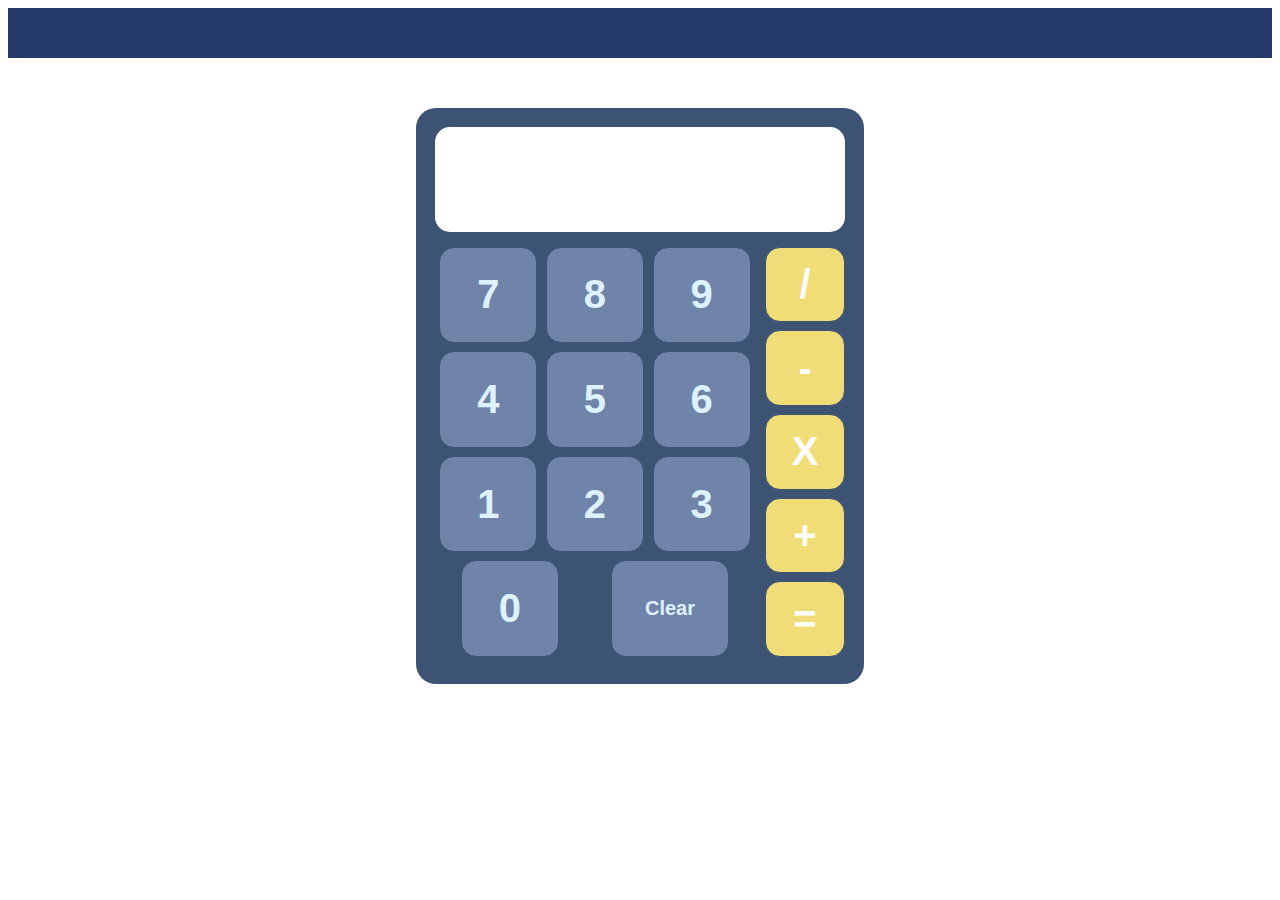
==== calculator.html @ 6307ced7 "Add files via upload" ====
<!DOCTYPE html>
<html lang="en">
<head>
    <meta charset="UTF-8">
    <meta http-equiv="X-UA-Compatible" content="IE=edge">
    <meta name="viewport" content="width=device-width, initial-scale=1.0">
    <title>Calculator</title>
    <link rel="stylesheet" href="calcStyle.css">
</head>
<body>
    <header id='header'></header>


    <div id='calculatorContainer'>
        <div id='displayContainer'>
            <span id='output'></span>
        </div>
        <div id='buttonAndOperationsContainer'>
            <div id='buttonContainer'>              
                <div id='sevenButton'>7</div>
                <div id='eightButton'>8</div> 
                <div id='nineButton'>9</div> 
                <div id='fourButton'>4</div>
                <div id='fiveButton'>5</div>
                <div id='sixButton'>6</div>
                <div id='oneButton'>1</div>
                <div id='twoButton'>2</div>
                <div id='threeButton'>3</div>
                <div id='zeroButton'>0</div>
                <!-- <div id='periodButton'>.</div> -->
                <div id='clearButton'>Clear</div>
            </div>
            <div id='operationButtonContainer'>
                    <div id='divideButton'>/</div>
                    <div id='subtractButton'>-</div>
                    <div id='multiplyButton'>X</div>
                    <div id='additionButton'>+</div>
                    <div id='equalButton'>=</div>
            </div>
        </div>
    </div>


    <script src="calcScript.js"></script>
</body>
</html>
---- calcStyle.css ----
* {
    font-family: sans-serif;
}

#header {
    height: 50px;
    background-color: rgb(37, 58, 104);
    margin-bottom: 50px;
}

#calculatorContainer {
    display: flex;
    margin: auto;
    min-width: 300px;
    width: 35vw;
    height: 45vw;
    min-height: 400px;
    box-sizing: border-box;
    background-color: rgb(61, 83, 116);
    padding: 1.5% 1.5%;
    flex-wrap: wrap;
    border-radius: 20px;
    flex-direction: column;
}


#buttonAndOperationsContainer {
    display: flex;
    box-sizing: border-box;
    flex: 4;
    padding-top: 15px;
}

#displayContainer {
    display: flex;
    background-color: white;
    flex: 1;
    max-height: 160px;
    padding-right: 5%;
    justify-content: flex-end;
    align-items: center;
    border-radius: 15px;
}

#output {
    font-size: calc(12px + 1vw);
    font-weight: bolder;
    
}

#operationButtonContainer {
    flex: 1;
    flex-direction: row;
    flex-wrap: wrap;
    display: flex;
    
}

#operationButtonContainer > div{
    flex: 100%;
    justify-content: center;
    align-items: center;
    display: flex;
    background-color:#F0DD77;
    border:rgb(61, 83, 116) solid 1px;
    color: white;
    border-radius: 15px;
    margin-bottom: 8px;
    font-size: 250%;
    font-weight: bold;   
}

#operationButtonContainer >div:hover {
    cursor: pointer;
    user-select: none;
    background-color: white;
    color: #F0DD77;
}

#buttonContainer > div {
    flex-basis: 30%;
    justify-content: center;
    align-items: center;
    display: flex;
    background-color: #6F84A8;
    color: #DEF1FF;
    border:rgb(61, 83, 116) solid 1px;
    border-radius: 15px;
    margin-bottom: 8px;
    font-size:250%;
    font-weight: bold;
}

#clearButton {
    padding: 0px 10px 0px 10px;
    font-size: 20px !important;
}

#buttonContainer > div:hover {
    cursor: pointer;
    user-select: none;
    background-color: #576c8f;
    color: white;
}

#buttonContainer {
    flex: 4;
    display: flex;
    flex-wrap: wrap;
    flex-direction: row;
    justify-content: space-around;
    padding-right: 10px;
}
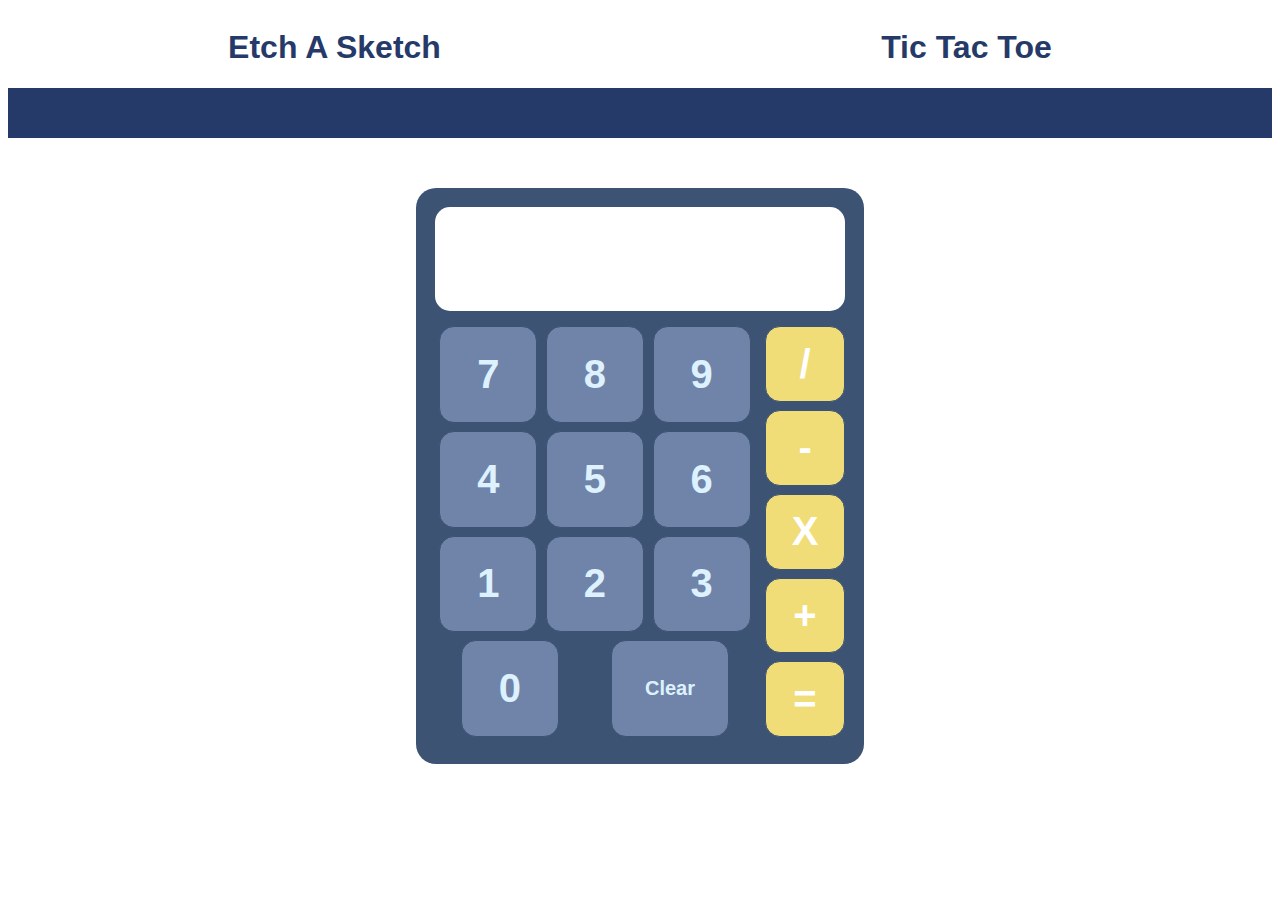
==== commit 77d481e2: "updated with tic tac toe" ====
--- a/calculator.html
+++ b/calculator.html
@@ -8,6 +8,11 @@
     <link rel="stylesheet" href="calcStyle.css">
 </head>
 <body>
+    <div class = 'websiteMenu'>
+        <h1><a href="index.html">Etch A Sketch</a></h1>
+        <h1><a href="tictactoe.html">Tic Tac Toe</a></h1>
+    </div>
+
     <header id='header'></header>
 
 
--- a/calcStyle.css
+++ b/calcStyle.css
@@ -8,12 +8,25 @@
     margin-bottom: 50px;
 }
 
+.websiteMenu {
+    display: flex;
+    justify-content: space-around;
+}
+
+a {
+    text-emphasis: none;
+    text-decoration: none;
+    color: rgb(37, 58, 104);
+}
+
 #calculatorContainer {
     display: flex;
     margin: auto;
     min-width: 300px;
     width: 35vw;
     height: 45vw;
+    max-height: 1100px;
+    max-width: 850px;
     min-height: 400px;
     box-sizing: border-box;
     background-color: rgb(61, 83, 116);
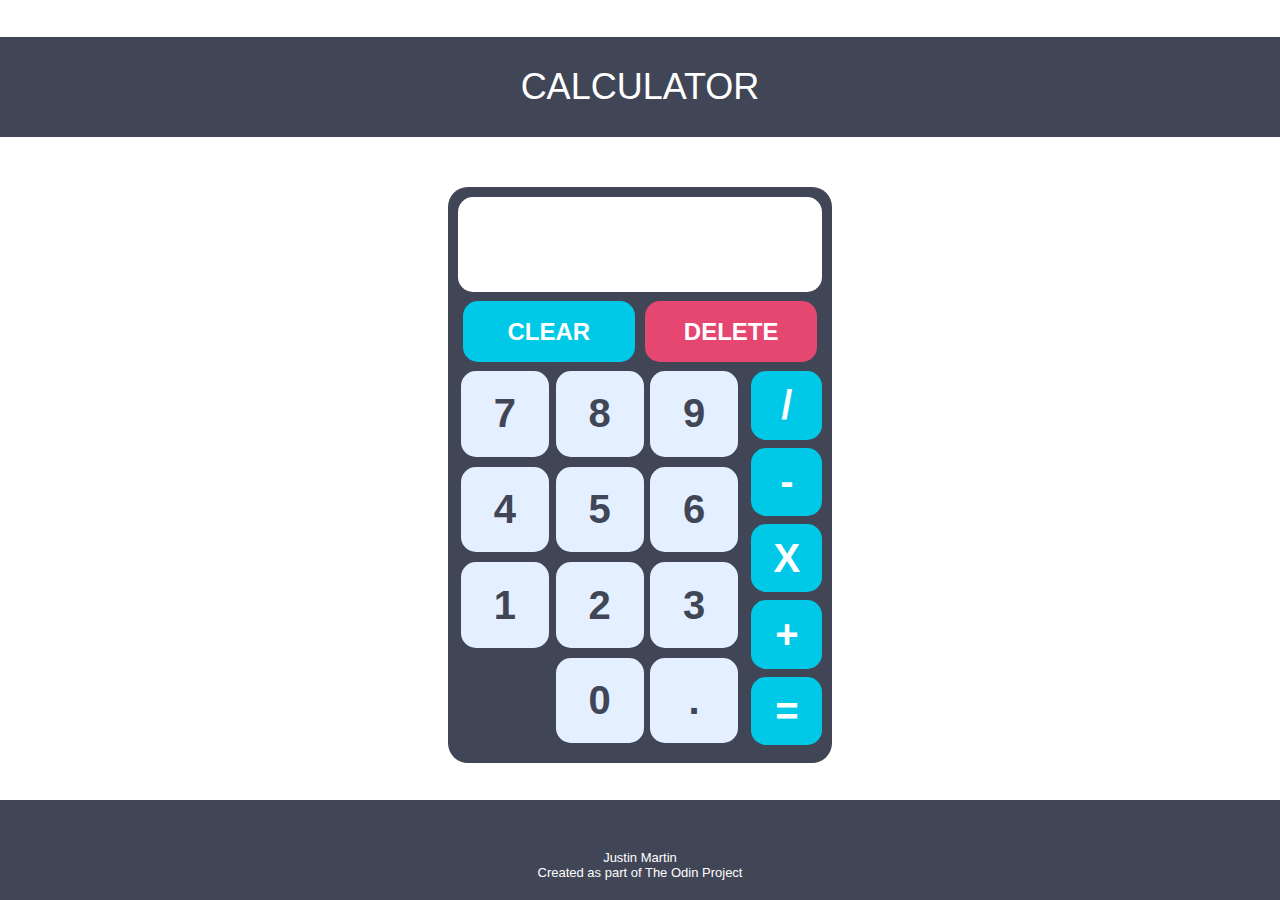
==== commit b000fc51: "updated calculator style" ====
--- a/calculator.html
+++ b/calculator.html
@@ -12,15 +12,20 @@
         <h1><a href="index.html">Etch A Sketch</a></h1>
         <h1><a href="tictactoe.html">Tic Tac Toe</a></h1>
     </div>
-
-    <header id='header'></header>
+    
+    <header id='header'>CALCULATOR</header>
 
 
     <div id='calculatorContainer'>
         <div id='displayContainer'>
-            <span id='output'></span>
+            <div id='ongoingCalculation'></div>
+            <div id='output'></div>
         </div>
-        <div id='buttonAndOperationsContainer'>
+        <div id='clearAndDeleteButtons'>
+            <div id='clearButton'>CLEAR</div>
+            <div id='deleteButton'>DELETE</div>
+        </div>
+        <div id='buttonAndOperationsContainer'>   
             <div id='buttonContainer'>              
                 <div id='sevenButton'>7</div>
                 <div id='eightButton'>8</div> 
@@ -31,10 +36,11 @@
                 <div id='oneButton'>1</div>
                 <div id='twoButton'>2</div>
                 <div id='threeButton'>3</div>
+                <div id='blankDiv'></div>
                 <div id='zeroButton'>0</div>
-                <!-- <div id='periodButton'>.</div> -->
-                <div id='clearButton'>Clear</div>
+                <div id='periodButton'>.</div>
             </div>
+
             <div id='operationButtonContainer'>
                     <div id='divideButton'>/</div>
                     <div id='subtractButton'>-</div>
@@ -45,7 +51,10 @@
         </div>
     </div>
 
-
     <script src="calcScript.js"></script>
 </body>
+<footer>
+    <p id='footerText'>Justin Martin</p>
+    <p>Created as part of The Odin Project</p>
+</footer>
 </html>--- a/calcStyle.css
+++ b/calcStyle.css
@@ -1,11 +1,16 @@
 * {
-    font-family: sans-serif;
-}
-
-#header {
-    height: 50px;
-    background-color: rgb(37, 58, 104);
-    margin-bottom: 50px;
+    font-family:'Franklin Gothic Medium', 'Arial Narrow', Arial, sans-serif;
+    user-select: none;
+    --primary-color: #414656;
+    --delete-color: #E54771;
+    --delete-color-text: white;
+    --numbers-color: #E4F0FF;
+    --numbers-color-text: #414656;
+    --operation-color: #00C9E7;
+    --clear-color: #00C9E7;
+    --clear-color-text: white;
+    --operation-color-text: white;
+    margin: 0;
 }
 
 .websiteMenu {
@@ -16,43 +21,96 @@
 a {
     text-emphasis: none;
     text-decoration: none;
-    color: rgb(37, 58, 104);
+    color: white;
+}
+
+
+#header {
+    height: 100px;
+    background-color: #414656;
+    margin-bottom: 50px;
+    color: white;
+    display: flex;
+    align-items: center;
+    justify-content: center;
+    font-size: 4vh;
+}
+
+#clearButton {
+    flex: 1;
+    background-color:var(--clear-color);
+    color: var(--clear-color-text);
+    border-radius: 15px;
+    font-size:150%;
+    font-weight: bold;
+    padding: 15px 10px;
+    margin: 5px 5px;
+    align-items: center;
+    justify-content: center;
+    display: flex;
+}
+
+#deleteButton {
+    flex: 1;
+    background-color:var(--delete-color);
+    color: var(--delete-color-text);
+    border-radius: 15px;
+    font-size:150%;
+    font-weight: bold;
+    padding: 15px 10px;
+    margin: 5px 5px;
+    align-items: center;
+    justify-content: center;
+    display: flex;
+    min-height: 9%;
+}
+
+#clearAndDeleteButtons {
+    padding-top: 1%;
+    display: flex;
+    flex-direction: row;
+    justify-content: center;
+    flex: .75;
 }
 
 #calculatorContainer {
     display: flex;
     margin: auto;
     min-width: 300px;
-    width: 35vw;
+    width: 30vw;
     height: 45vw;
-    max-height: 1100px;
-    max-width: 850px;
-    min-height: 400px;
+    max-height: 700px;
+    max-width: 450px;
+    min-height: 450px;
     box-sizing: border-box;
-    background-color: rgb(61, 83, 116);
-    padding: 1.5% 1.5%;
+    background-color: var(--primary-color);
+    padding: .75% .75%;
     flex-wrap: wrap;
     border-radius: 20px;
     flex-direction: column;
 }
 
-
 #buttonAndOperationsContainer {
     display: flex;
     box-sizing: border-box;
     flex: 4;
-    padding-top: 15px;
+    padding-top: 1%;
+    padding-bottom: -1%;
 }
 
 #displayContainer {
     display: flex;
     background-color: white;
     flex: 1;
-    max-height: 160px;
-    padding-right: 5%;
-    justify-content: flex-end;
-    align-items: center;
-    border-radius: 15px;
+    padding-right: 4%;
+    justify-content: center;
+    align-items: flex-end;
+    border-radius: 15px;
+    flex-direction: column;
+}
+
+#displayContainer >div {
+margin: 5px 0px;
 }
 
 #output {
@@ -74,9 +132,8 @@
     justify-content: center;
     align-items: center;
     display: flex;
-    background-color:#F0DD77;
-    border:rgb(61, 83, 116) solid 1px;
-    color: white;
+    background-color:var(--operation-color);
+    color: var(--operation-color-text);
     border-radius: 15px;
     margin-bottom: 8px;
     font-size: 250%;
@@ -87,32 +144,44 @@
     cursor: pointer;
     user-select: none;
     background-color: white;
-    color: #F0DD77;
+    color: #00D7FF;
+}
+
+#buttonContainer > #blankDiv {
+    background-color: var(--primary-color);
 }
 
 #buttonContainer > div {
-    flex-basis: 30%;
-    justify-content: center;
-    align-items: center;
-    display: flex;
-    background-color: #6F84A8;
-    color: #DEF1FF;
-    border:rgb(61, 83, 116) solid 1px;
-    border-radius: 15px;
-    margin-bottom: 8px;
+    flex-basis: 31%;
+    justify-content: center;
+    align-items: center;
+    display: flex;
+    background-color: var(--numbers-color);
+    color: var(--numbers-color-text);
+    border-radius: 15px;
+    margin-bottom: 10px;
     font-size:250%;
     font-weight: bold;
 }
 
-#clearButton {
-    padding: 0px 10px 0px 10px;
-    font-size: 20px !important;
+#clearButton:hover {
+    cursor: pointer;
+    user-select: none;
+    background-color: #48e5ff;
+    color: white;
+}
+
+#deleteButton:hover {
+    cursor: pointer;
+    user-select: none;
+    background-color: #ff4f84;
+    color: white;
 }
 
 #buttonContainer > div:hover {
     cursor: pointer;
     user-select: none;
-    background-color: #576c8f;
+    background-color: #48e5ff;
     color: white;
 }
 
@@ -124,3 +193,41 @@
     justify-content: space-around;
     padding-right: 10px;
 }
+
+footer {
+    width: 100%;
+    position: fixed;
+    bottom: 0;
+    height: 100px;
+    background-color: #414656;
+    color: white;
+    text-align: center;
+    font-size: small;
+    font-family: 'Courier New', Courier, monospace;
+    font-weight: lighter;
+}
+
+#footerText {
+    margin-top: 50px;
+}
+
+
+@media screen and (max-width: 1250px) {
+    #calculatorContainer {
+        padding: 1.5%;
+    }
+}
+@media screen and (max-width: 650px) {
+    #calculatorContainer {
+        padding: 3.5%;
+    }
+    #header {
+        margin-bottom: 25px;
+    }
+    footer {
+        height: 50px;
+    }
+    #footerText{
+        margin-top: 10px;
+    }
+}
